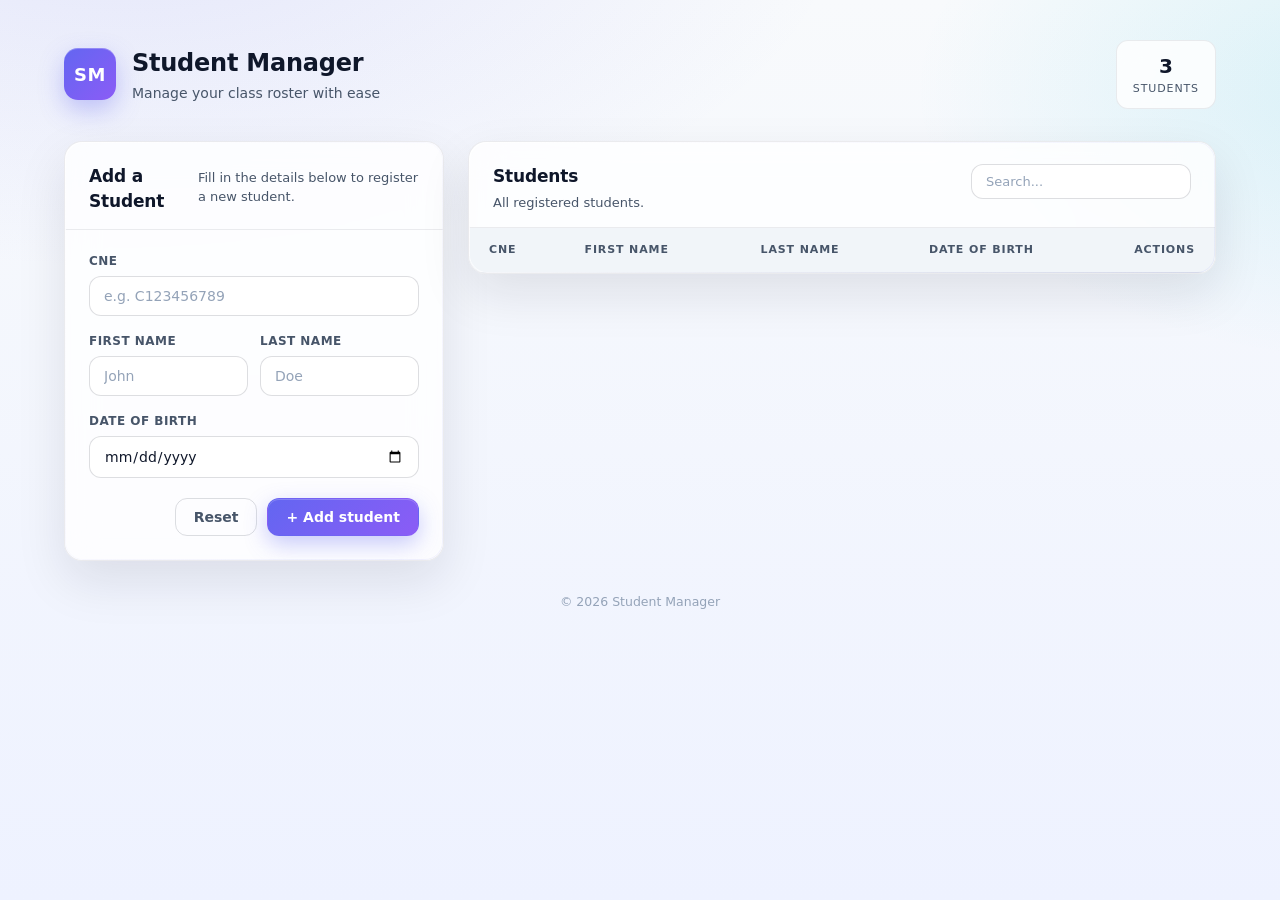
==== playground js/tp1/index.html @ 744d0408 "ok" ====
<!DOCTYPE html>
<html lang="en">
<head>
    <meta charset="UTF-8">
    <meta name="viewport" content="width=device-width, initial-scale=1.0">
    <title>Student Manager</title>
    <link rel="stylesheet" href="css/style.css">
    <script src="js/utils.js" defer></script>
</head>
<body>
    <div class="app">
        <header class="app-header">
            <div class="brand">
                <div class="logo">SM</div>
                <div>
                    <h1>Student Manager</h1>
                    <p class="subtitle">Manage your class roster with ease</p>
                </div>
            </div>
            <div class="stats">
                <div class="stat">
                    <span class="stat-value">3</span>
                    <span class="stat-label">Students</span>
                </div>
            </div>
        </header>

        <main class="grid">
            <!-- Add form -->
            <section class="card form-card">
                <div class="card-header">
                    <h2>Add a Student</h2>
                    <p>Fill in the details below to register a new student.</p>
                </div>

                <form class="student-form" autocomplete="off">
                    <div class="field">
                        <label for="cne">CNE</label>
                        <input type="text" id="cne" name="cne" placeholder="e.g. C123456789" required>
                    </div>

                    <div class="row">
                        <div class="field">
                            <label for="firstname">First name</label>
                            <input type="text" id="firstname" name="firstname" placeholder="John" required>
                        </div>
                        <div class="field">
                            <label for="lastname">Last name</label>
                            <input type="text" id="lastname" name="lastname" placeholder="Doe" required>
                        </div>
                    </div>

                    <div class="field">
                        <label for="dob">Date of birth</label>
                        <input type="date" id="dob" name="dob" required>
                    </div>

                    <div class="actions">
                        <button type="reset" class="btn btn-ghost">Reset</button>
                        <button type="submit" class="btn btn-primary">+ Add student</button>
                    </div>
                </form>
            </section>

            <!-- Students table -->
            <section class="card table-card">
                <div class="card-header">
                    <div>
                        <h2>Students</h2>
                        <p>All registered students.</p>
                    </div>
                    <div class="search">
                        <input type="search" placeholder="Search..." aria-label="Search students">
                    </div>
                </div>

                <div class="table-wrap">
                    <table class="students-table">
                        <thead>
                            <tr>
                                <th>CNE</th>
                                <th>First name</th>
                                <th>Last name</th>
                                <th>Date of birth</th>
                                <th class="th-actions">Actions</th>
                            </tr>
                        </thead>
                        <tbody id="tbody">
                            <!-- <tr>
                                <td><span class="badge">C123456789</span></td>
                                <td>Sophia</td>
                                <td>Bennett</td>
                                <td>2002-05-14</td>
                                <td class="td-actions">
                                    <button type="button" class="btn btn-danger btn-sm">Delete</button>
                                </td>
                            </tr> -->
                           
                        </tbody>
                    </table>
                </div>
            </section>
        </main>

        <footer class="app-footer">
            <span>&copy; 2026 Student Manager</span>
        </footer>
        
    </div>
</body>
</html>
---- playground js/tp1/css/style.css ----
/* ---------- Base & tokens ---------- */
:root {
    --bg-1: #f8fafc;
    --bg-2: #eef2ff;
    --bg-grad: radial-gradient(1200px 600px at 10% -10%, #6366f122 0%, transparent 60%),
               radial-gradient(900px 500px at 110% 10%, #06b6d422 0%, transparent 55%),
               linear-gradient(180deg, #f8fafc 0%, #eef2ff 100%);

    --surface: rgba(255, 255, 255, 0.80);
    --surface-strong: rgba(255, 255, 255, 0.95);
    --surface-input: #ffffff;
    --surface-muted: #f1f5f9;
    --border: rgba(15, 23, 42, 0.08);
    --border-strong: rgba(15, 23, 42, 0.14);

    --text: #0f172a;
    --text-dim: #475569;
    --text-muted: #94a3b8;

    --primary: #6366f1;
    --primary-2: #8b5cf6;
    --accent: #0891b2;
    --danger: #ef4444;
    --danger-2: #f97316;

    --radius-lg: 18px;
    --radius-md: 12px;
    --radius-sm: 8px;

    --shadow-lg: 0 20px 50px rgba(15, 23, 42, 0.10);
    --shadow-md: 0 8px 22px rgba(15, 23, 42, 0.08);

    --ring: 0 0 0 3px rgba(99, 102, 241, 0.25);
}

* {
    box-sizing: border-box;
}

html, body {
    margin: 0;
    padding: 0;
}

body {
    min-height: 100vh;
    font-family: "Inter", "Segoe UI", system-ui, -apple-system, "Helvetica Neue", Arial, sans-serif;
    color: var(--text);
    background: var(--bg-grad);
    background-attachment: fixed;
    -webkit-font-smoothing: antialiased;
    -moz-osx-font-smoothing: grayscale;
    line-height: 1.5;
}

/* ---------- Layout ---------- */
.app {
    max-width: 1200px;
    margin: 0 auto;
    padding: 40px 24px 60px;
}

.app-header {
    display: flex;
    align-items: center;
    justify-content: space-between;
    gap: 24px;
    margin-bottom: 32px;
}

.brand {
    display: flex;
    align-items: center;
    gap: 16px;
}

.logo {
    width: 52px;
    height: 52px;
    border-radius: 14px;
    background: linear-gradient(135deg, var(--primary), var(--primary-2));
    display: grid;
    place-items: center;
    font-weight: 800;
    font-size: 18px;
    letter-spacing: 0.5px;
    color: #fff;
    box-shadow: 0 10px 24px rgba(99, 102, 241, 0.35), inset 0 1px 0 rgba(255, 255, 255, 0.25);
}

.app-header h1 {
    margin: 0;
    font-size: 24px;
    font-weight: 700;
    letter-spacing: -0.01em;
}

.subtitle {
    margin: 2px 0 0;
    color: var(--text-dim);
    font-size: 14px;
}

.stats {
    display: flex;
    gap: 12px;
}

.stat {
    background: var(--surface);
    border: 1px solid var(--border);
    border-radius: var(--radius-md);
    padding: 10px 16px;
    text-align: center;
    backdrop-filter: blur(12px);
    -webkit-backdrop-filter: blur(12px);
}

.stat-value {
    display: block;
    font-size: 20px;
    font-weight: 700;
    color: var(--text);
}

.stat-label {
    display: block;
    font-size: 11px;
    text-transform: uppercase;
    letter-spacing: 0.08em;
    color: var(--text-dim);
}

.grid {
    display: grid;
    grid-template-columns: minmax(320px, 380px) 1fr;
    gap: 24px;
    align-items: start;
}

/* ---------- Card ---------- */
.card {
    background: var(--surface);
    border: 1px solid var(--border);
    border-radius: var(--radius-lg);
    box-shadow: var(--shadow-lg);
    backdrop-filter: blur(16px);
    -webkit-backdrop-filter: blur(16px);
    overflow: hidden;
    position: relative;
}

.card::before {
    content: "";
    position: absolute;
    inset: 0;
    border-radius: inherit;
    padding: 1px;
    background: linear-gradient(135deg, rgba(255,255,255,0.9), rgba(99, 102, 241, 0.08));
    -webkit-mask: linear-gradient(#000 0 0) content-box, linear-gradient(#000 0 0);
    -webkit-mask-composite: xor;
            mask-composite: exclude;
    pointer-events: none;
}

.card-header {
    padding: 22px 24px 14px;
    display: flex;
    align-items: flex-start;
    justify-content: space-between;
    gap: 16px;
    border-bottom: 1px solid var(--border);
}

.card-header h2 {
    margin: 0;
    font-size: 17px;
    font-weight: 700;
    letter-spacing: -0.01em;
}

.card-header p {
    margin: 4px 0 0;
    color: var(--text-dim);
    font-size: 13px;
}

/* ---------- Form ---------- */
.student-form {
    padding: 22px 24px 24px;
    display: flex;
    flex-direction: column;
    gap: 16px;
}

.field {
    display: flex;
    flex-direction: column;
    gap: 6px;
}

.field label {
    font-size: 12px;
    font-weight: 600;
    letter-spacing: 0.04em;
    text-transform: uppercase;
    color: var(--text-dim);
}

.row {
    display: grid;
    grid-template-columns: 1fr 1fr;
    gap: 12px;
}

.student-form input {
    width: 100%;
    padding: 11px 14px;
    background: var(--surface-input);
    border: 1px solid var(--border-strong);
    border-radius: var(--radius-md);
    color: var(--text);
    font-size: 14px;
    font-family: inherit;
    transition: border-color 0.15s ease, box-shadow 0.15s ease, background 0.15s ease;
}

.student-form input::placeholder {
    color: var(--text-muted);
}

.student-form input:hover {
    border-color: rgba(99, 102, 241, 0.45);
}

.student-form input:focus {
    outline: none;
    border-color: var(--primary);
    box-shadow: var(--ring);
    background: #ffffff;
}

.student-form input[type="date"] {
    color-scheme: light;
}

.actions {
    display: flex;
    justify-content: flex-end;
    gap: 10px;
    margin-top: 4px;
}

/* ---------- Buttons ---------- */
.btn {
    display: inline-flex;
    align-items: center;
    justify-content: center;
    gap: 6px;
    padding: 10px 18px;
    font-size: 14px;
    font-weight: 600;
    font-family: inherit;
    border: 1px solid transparent;
    border-radius: var(--radius-md);
    cursor: pointer;
    transition: transform 0.05s ease, box-shadow 0.15s ease, background 0.15s ease, border-color 0.15s ease, color 0.15s ease;
}

.btn:active {
    transform: translateY(1px);
}

.btn-primary {
    color: #fff;
    background: linear-gradient(135deg, var(--primary), var(--primary-2));
    box-shadow: 0 8px 22px rgba(99, 102, 241, 0.35), inset 0 1px 0 rgba(255,255,255,0.2);
}

.btn-primary:hover {
    box-shadow: 0 10px 28px rgba(99, 102, 241, 0.5), inset 0 1px 0 rgba(255,255,255,0.25);
}

.btn-ghost {
    color: var(--text-dim);
    background: transparent;
    border-color: var(--border-strong);
}

.btn-ghost:hover {
    color: var(--text);
    background: var(--surface-muted);
}

.btn-danger {
    color: #fff;
    background: linear-gradient(135deg, var(--danger), var(--danger-2));
    box-shadow: 0 6px 18px rgba(239, 68, 68, 0.30);
}

.btn-danger:hover {
    box-shadow: 0 8px 22px rgba(239, 68, 68, 0.45);
}

.btn-sm {
    padding: 6px 12px;
    font-size: 12.5px;
    border-radius: var(--radius-sm);
}

/* ---------- Search ---------- */
.search input {
    padding: 9px 14px;
    background: var(--surface-input);
    border: 1px solid var(--border-strong);
    border-radius: var(--radius-md);
    color: var(--text);
    font-size: 13px;
    font-family: inherit;
    min-width: 220px;
    transition: border-color 0.15s ease, box-shadow 0.15s ease;
}

.search input::placeholder {
    color: var(--text-muted);
}

.search input:focus {
    outline: none;
    border-color: var(--primary);
    box-shadow: var(--ring);
}

/* ---------- Table ---------- */
.table-wrap {
    overflow-x: auto;
}

.students-table {
    width: 100%;
    border-collapse: collapse;
    font-size: 14px;
}

.students-table thead th {
    text-align: left;
    font-size: 11px;
    font-weight: 700;
    letter-spacing: 0.08em;
    text-transform: uppercase;
    color: var(--text-dim);
    padding: 14px 20px;
    background: var(--surface-muted);
    border-bottom: 1px solid var(--border);
    white-space: nowrap;
}

.students-table tbody td {
    padding: 16px 20px;
    border-bottom: 1px solid var(--border);
    color: var(--text);
    vertical-align: middle;
}

.students-table tbody tr {
    transition: background 0.15s ease;
}

.students-table tbody tr:hover {
    background: rgba(99, 102, 241, 0.04);
}

.students-table tbody tr:last-child td {
    border-bottom: none;
}

.th-actions,
.td-actions {
    text-align: right;
    width: 1%;
    white-space: nowrap;
}

.badge {
    display: inline-block;
    padding: 4px 10px;
    font-size: 12px;
    font-weight: 600;
    letter-spacing: 0.02em;
    color: var(--accent);
    background: rgba(8, 145, 178, 0.08);
    border: 1px solid rgba(8, 145, 178, 0.20);
    border-radius: 999px;
    font-family: "JetBrains Mono", "SFMono-Regular", ui-monospace, Menlo, Consolas, monospace;
}

/* ---------- Footer ---------- */
.app-footer {
    margin-top: 32px;
    text-align: center;
    color: var(--text-muted);
    font-size: 12.5px;
}

/* ---------- Responsive ---------- */
@media (max-width: 900px) {
    .grid {
        grid-template-columns: 1fr;
    }

    .app-header {
        flex-direction: column;
        align-items: flex-start;
    }

    .card-header {
        flex-direction: column;
    }

    .search input {
        min-width: 0;
        width: 100%;
    }
}

@media (max-width: 520px) {
    .app {
        padding: 24px 16px 40px;
    }

    .row {
        grid-template-columns: 1fr;
    }

    .actions {
        flex-direction: column-reverse;
    }

    .actions .btn {
        width: 100%;
    }

    .students-table thead th,
    .students-table tbody td {
        padding: 12px 14px;
    }
}
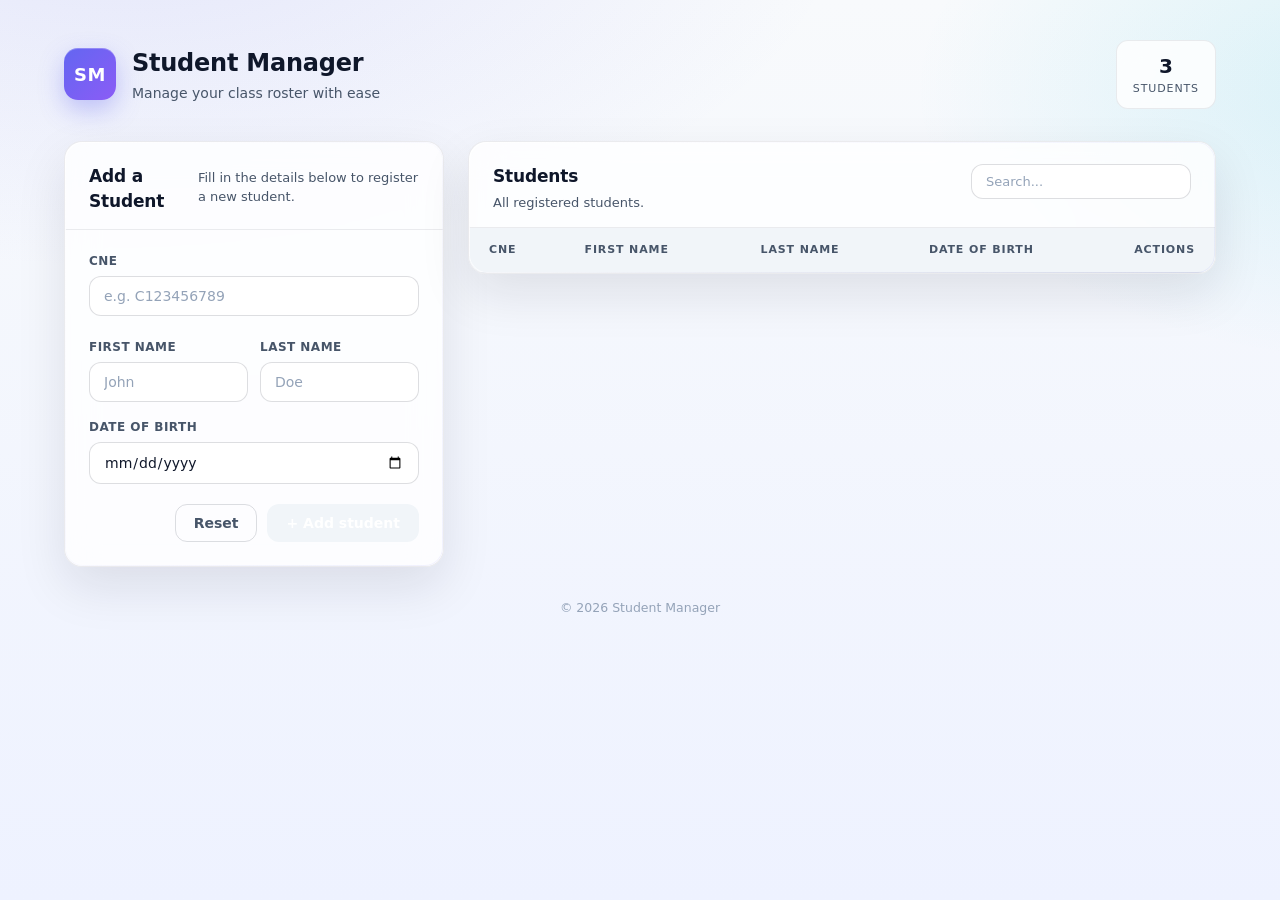
==== commit a43af4dd: "ok" ====
--- a/playground js/tp1/index.html
+++ b/playground js/tp1/index.html
@@ -6,6 +6,7 @@
     <title>Student Manager</title>
     <link rel="stylesheet" href="css/style.css">
     <script src="js/utils.js" defer></script>
+    <script src="js/main.js" defer></script>
 </head>
 <body>
     <div class="app">
@@ -33,10 +34,11 @@
                     <p>Fill in the details below to register a new student.</p>
                 </div>
 
-                <form class="student-form" autocomplete="off">
+                <div class="student-form" autocomplete="off">
                     <div class="field">
                         <label for="cne">CNE</label>
                         <input type="text" id="cne" name="cne" placeholder="e.g. C123456789" required>
+                        <span style="color:red" id="message-cne"></span>
                     </div>
 
                     <div class="row">
@@ -56,10 +58,10 @@
                     </div>
 
                     <div class="actions">
-                        <button type="reset" class="btn btn-ghost">Reset</button>
-                        <button type="submit" class="btn btn-primary">+ Add student</button>
+                        <button id="reset-btn" class="btn btn-ghost">Reset</button>
+                        <button id="add-btn" class="btn btn-primary">+ Add student</button>
                     </div>
-                </form>
+                </div>
             </section>
 
             <!-- Students table -->
--- a/playground js/tp1/css/style.css
+++ b/playground js/tp1/css/style.css
@@ -1,447 +1,491 @@
 /* ---------- Base & tokens ---------- */
 :root {
-    --bg-1: #f8fafc;
-    --bg-2: #eef2ff;
-    --bg-grad: radial-gradient(1200px 600px at 10% -10%, #6366f122 0%, transparent 60%),
-               radial-gradient(900px 500px at 110% 10%, #06b6d422 0%, transparent 55%),
-               linear-gradient(180deg, #f8fafc 0%, #eef2ff 100%);
-
-    --surface: rgba(255, 255, 255, 0.80);
-    --surface-strong: rgba(255, 255, 255, 0.95);
-    --surface-input: #ffffff;
-    --surface-muted: #f1f5f9;
-    --border: rgba(15, 23, 42, 0.08);
-    --border-strong: rgba(15, 23, 42, 0.14);
-
-    --text: #0f172a;
-    --text-dim: #475569;
-    --text-muted: #94a3b8;
-
-    --primary: #6366f1;
-    --primary-2: #8b5cf6;
-    --accent: #0891b2;
-    --danger: #ef4444;
-    --danger-2: #f97316;
-
-    --radius-lg: 18px;
-    --radius-md: 12px;
-    --radius-sm: 8px;
-
-    --shadow-lg: 0 20px 50px rgba(15, 23, 42, 0.10);
-    --shadow-md: 0 8px 22px rgba(15, 23, 42, 0.08);
-
-    --ring: 0 0 0 3px rgba(99, 102, 241, 0.25);
+  --bg-1: #f8fafc;
+  --bg-2: #eef2ff;
+  --bg-grad:
+    radial-gradient(1200px 600px at 10% -10%, #6366f122 0%, transparent 60%),
+    radial-gradient(900px 500px at 110% 10%, #06b6d422 0%, transparent 55%),
+    linear-gradient(180deg, #f8fafc 0%, #eef2ff 100%);
+
+  --surface: rgba(255, 255, 255, 0.8);
+  --surface-strong: rgba(255, 255, 255, 0.95);
+  --surface-input: #ffffff;
+  --surface-muted: #f1f5f9;
+  --border: rgba(15, 23, 42, 0.08);
+  --border-strong: rgba(15, 23, 42, 0.14);
+
+  --text: #0f172a;
+  --text-dim: #475569;
+  --text-muted: #94a3b8;
+
+  --primary: #6366f1;
+  --primary-2: #8b5cf6;
+  --accent: #0891b2;
+  --danger: #ef4444;
+  --danger-2: #f97316;
+
+  --radius-lg: 18px;
+  --radius-md: 12px;
+  --radius-sm: 8px;
+
+  --shadow-lg: 0 20px 50px rgba(15, 23, 42, 0.1);
+  --shadow-md: 0 8px 22px rgba(15, 23, 42, 0.08);
+
+  --ring: 0 0 0 3px rgba(99, 102, 241, 0.25);
 }
 
 * {
-    box-sizing: border-box;
-}
-
-html, body {
-    margin: 0;
-    padding: 0;
-}
-
+  box-sizing: border-box;
+}
+
+html,
 body {
-    min-height: 100vh;
-    font-family: "Inter", "Segoe UI", system-ui, -apple-system, "Helvetica Neue", Arial, sans-serif;
-    color: var(--text);
-    background: var(--bg-grad);
-    background-attachment: fixed;
-    -webkit-font-smoothing: antialiased;
-    -moz-osx-font-smoothing: grayscale;
-    line-height: 1.5;
+  margin: 0;
+  padding: 0;
+}
+
+body {
+  min-height: 100vh;
+  font-family:
+    "Inter",
+    "Segoe UI",
+    system-ui,
+    -apple-system,
+    "Helvetica Neue",
+    Arial,
+    sans-serif;
+  color: var(--text);
+  background: var(--bg-grad);
+  background-attachment: fixed;
+  -webkit-font-smoothing: antialiased;
+  -moz-osx-font-smoothing: grayscale;
+  line-height: 1.5;
 }
 
 /* ---------- Layout ---------- */
 .app {
-    max-width: 1200px;
-    margin: 0 auto;
-    padding: 40px 24px 60px;
+  max-width: 1200px;
+  margin: 0 auto;
+  padding: 40px 24px 60px;
 }
 
 .app-header {
-    display: flex;
-    align-items: center;
-    justify-content: space-between;
-    gap: 24px;
-    margin-bottom: 32px;
+  display: flex;
+  align-items: center;
+  justify-content: space-between;
+  gap: 24px;
+  margin-bottom: 32px;
 }
 
 .brand {
-    display: flex;
-    align-items: center;
-    gap: 16px;
+  display: flex;
+  align-items: center;
+  gap: 16px;
 }
 
 .logo {
-    width: 52px;
-    height: 52px;
-    border-radius: 14px;
-    background: linear-gradient(135deg, var(--primary), var(--primary-2));
-    display: grid;
-    place-items: center;
-    font-weight: 800;
-    font-size: 18px;
-    letter-spacing: 0.5px;
-    color: #fff;
-    box-shadow: 0 10px 24px rgba(99, 102, 241, 0.35), inset 0 1px 0 rgba(255, 255, 255, 0.25);
+  width: 52px;
+  height: 52px;
+  border-radius: 14px;
+  background: linear-gradient(135deg, var(--primary), var(--primary-2));
+  display: grid;
+  place-items: center;
+  font-weight: 800;
+  font-size: 18px;
+  letter-spacing: 0.5px;
+  color: #fff;
+  box-shadow:
+    0 10px 24px rgba(99, 102, 241, 0.35),
+    inset 0 1px 0 rgba(255, 255, 255, 0.25);
 }
 
 .app-header h1 {
-    margin: 0;
-    font-size: 24px;
-    font-weight: 700;
-    letter-spacing: -0.01em;
+  margin: 0;
+  font-size: 24px;
+  font-weight: 700;
+  letter-spacing: -0.01em;
 }
 
 .subtitle {
-    margin: 2px 0 0;
-    color: var(--text-dim);
-    font-size: 14px;
+  margin: 2px 0 0;
+  color: var(--text-dim);
+  font-size: 14px;
 }
 
 .stats {
-    display: flex;
-    gap: 12px;
+  display: flex;
+  gap: 12px;
 }
 
 .stat {
-    background: var(--surface);
-    border: 1px solid var(--border);
-    border-radius: var(--radius-md);
-    padding: 10px 16px;
-    text-align: center;
-    backdrop-filter: blur(12px);
-    -webkit-backdrop-filter: blur(12px);
+  background: var(--surface);
+  border: 1px solid var(--border);
+  border-radius: var(--radius-md);
+  padding: 10px 16px;
+  text-align: center;
+  backdrop-filter: blur(12px);
+  -webkit-backdrop-filter: blur(12px);
 }
 
 .stat-value {
-    display: block;
-    font-size: 20px;
-    font-weight: 700;
-    color: var(--text);
+  display: block;
+  font-size: 20px;
+  font-weight: 700;
+  color: var(--text);
 }
 
 .stat-label {
-    display: block;
-    font-size: 11px;
-    text-transform: uppercase;
-    letter-spacing: 0.08em;
-    color: var(--text-dim);
+  display: block;
+  font-size: 11px;
+  text-transform: uppercase;
+  letter-spacing: 0.08em;
+  color: var(--text-dim);
 }
 
 .grid {
-    display: grid;
-    grid-template-columns: minmax(320px, 380px) 1fr;
-    gap: 24px;
-    align-items: start;
+  display: grid;
+  grid-template-columns: minmax(320px, 380px) 1fr;
+  gap: 24px;
+  align-items: start;
 }
 
 /* ---------- Card ---------- */
 .card {
-    background: var(--surface);
-    border: 1px solid var(--border);
-    border-radius: var(--radius-lg);
-    box-shadow: var(--shadow-lg);
-    backdrop-filter: blur(16px);
-    -webkit-backdrop-filter: blur(16px);
-    overflow: hidden;
-    position: relative;
+  background: var(--surface);
+  border: 1px solid var(--border);
+  border-radius: var(--radius-lg);
+  box-shadow: var(--shadow-lg);
+  backdrop-filter: blur(16px);
+  -webkit-backdrop-filter: blur(16px);
+  overflow: hidden;
+  position: relative;
 }
 
 .card::before {
-    content: "";
-    position: absolute;
-    inset: 0;
-    border-radius: inherit;
-    padding: 1px;
-    background: linear-gradient(135deg, rgba(255,255,255,0.9), rgba(99, 102, 241, 0.08));
-    -webkit-mask: linear-gradient(#000 0 0) content-box, linear-gradient(#000 0 0);
-    -webkit-mask-composite: xor;
-            mask-composite: exclude;
-    pointer-events: none;
+  content: "";
+  position: absolute;
+  inset: 0;
+  border-radius: inherit;
+  padding: 1px;
+  background: linear-gradient(
+    135deg,
+    rgba(255, 255, 255, 0.9),
+    rgba(99, 102, 241, 0.08)
+  );
+  -webkit-mask:
+    linear-gradient(#000 0 0) content-box,
+    linear-gradient(#000 0 0);
+  -webkit-mask-composite: xor;
+  mask-composite: exclude;
+  pointer-events: none;
 }
 
 .card-header {
-    padding: 22px 24px 14px;
-    display: flex;
-    align-items: flex-start;
-    justify-content: space-between;
-    gap: 16px;
-    border-bottom: 1px solid var(--border);
+  padding: 22px 24px 14px;
+  display: flex;
+  align-items: flex-start;
+  justify-content: space-between;
+  gap: 16px;
+  border-bottom: 1px solid var(--border);
 }
 
 .card-header h2 {
-    margin: 0;
-    font-size: 17px;
-    font-weight: 700;
-    letter-spacing: -0.01em;
+  margin: 0;
+  font-size: 17px;
+  font-weight: 700;
+  letter-spacing: -0.01em;
 }
 
 .card-header p {
-    margin: 4px 0 0;
-    color: var(--text-dim);
-    font-size: 13px;
+  margin: 4px 0 0;
+  color: var(--text-dim);
+  font-size: 13px;
 }
 
 /* ---------- Form ---------- */
 .student-form {
-    padding: 22px 24px 24px;
-    display: flex;
-    flex-direction: column;
-    gap: 16px;
+  padding: 22px 24px 24px;
+  display: flex;
+  flex-direction: column;
+  gap: 16px;
 }
 
 .field {
-    display: flex;
-    flex-direction: column;
-    gap: 6px;
+  display: flex;
+  flex-direction: column;
+  gap: 6px;
 }
 
 .field label {
-    font-size: 12px;
-    font-weight: 600;
-    letter-spacing: 0.04em;
-    text-transform: uppercase;
-    color: var(--text-dim);
+  font-size: 12px;
+  font-weight: 600;
+  letter-spacing: 0.04em;
+  text-transform: uppercase;
+  color: var(--text-dim);
 }
 
 .row {
-    display: grid;
-    grid-template-columns: 1fr 1fr;
-    gap: 12px;
+  display: grid;
+  grid-template-columns: 1fr 1fr;
+  gap: 12px;
 }
 
 .student-form input {
-    width: 100%;
-    padding: 11px 14px;
-    background: var(--surface-input);
-    border: 1px solid var(--border-strong);
-    border-radius: var(--radius-md);
-    color: var(--text);
-    font-size: 14px;
-    font-family: inherit;
-    transition: border-color 0.15s ease, box-shadow 0.15s ease, background 0.15s ease;
+  width: 100%;
+  padding: 11px 14px;
+  background: var(--surface-input);
+  border: 1px solid var(--border-strong);
+  border-radius: var(--radius-md);
+  color: var(--text);
+  font-size: 14px;
+  font-family: inherit;
+  transition:
+    border-color 0.15s ease,
+    box-shadow 0.15s ease,
+    background 0.15s ease;
 }
 
 .student-form input::placeholder {
-    color: var(--text-muted);
+  color: var(--text-muted);
 }
 
 .student-form input:hover {
-    border-color: rgba(99, 102, 241, 0.45);
+  border-color: rgba(99, 102, 241, 0.45);
 }
 
 .student-form input:focus {
-    outline: none;
-    border-color: var(--primary);
-    box-shadow: var(--ring);
-    background: #ffffff;
+  outline: none;
+  border-color: var(--primary);
+  box-shadow: var(--ring);
+  background: #ffffff;
 }
 
 .student-form input[type="date"] {
-    color-scheme: light;
+  color-scheme: light;
 }
 
 .actions {
-    display: flex;
-    justify-content: flex-end;
-    gap: 10px;
-    margin-top: 4px;
+  display: flex;
+  justify-content: flex-end;
+  gap: 10px;
+  margin-top: 4px;
 }
 
 /* ---------- Buttons ---------- */
 .btn {
-    display: inline-flex;
-    align-items: center;
-    justify-content: center;
-    gap: 6px;
-    padding: 10px 18px;
-    font-size: 14px;
-    font-weight: 600;
-    font-family: inherit;
-    border: 1px solid transparent;
-    border-radius: var(--radius-md);
-    cursor: pointer;
-    transition: transform 0.05s ease, box-shadow 0.15s ease, background 0.15s ease, border-color 0.15s ease, color 0.15s ease;
+  display: inline-flex;
+  align-items: center;
+  justify-content: center;
+  gap: 6px;
+  padding: 10px 18px;
+  font-size: 14px;
+  font-weight: 600;
+  font-family: inherit;
+  border: 1px solid transparent;
+  border-radius: var(--radius-md);
+  cursor: pointer;
+  transition:
+    transform 0.05s ease,
+    box-shadow 0.15s ease,
+    background 0.15s ease,
+    border-color 0.15s ease,
+    color 0.15s ease;
 }
 
 .btn:active {
-    transform: translateY(1px);
+  transform: translateY(1px);
 }
 
 .btn-primary {
-    color: #fff;
-    background: linear-gradient(135deg, var(--primary), var(--primary-2));
-    box-shadow: 0 8px 22px rgba(99, 102, 241, 0.35), inset 0 1px 0 rgba(255,255,255,0.2);
+  color: #fff;
+  background: linear-gradient(135deg, var(--primary), var(--primary-2));
+  box-shadow:
+    0 8px 22px rgba(99, 102, 241, 0.35),
+    inset 0 1px 0 rgba(255, 255, 255, 0.2);
 }
 
 .btn-primary:hover {
-    box-shadow: 0 10px 28px rgba(99, 102, 241, 0.5), inset 0 1px 0 rgba(255,255,255,0.25);
+  box-shadow:
+    0 10px 28px rgba(99, 102, 241, 0.5),
+    inset 0 1px 0 rgba(255, 255, 255, 0.25);
 }
 
 .btn-ghost {
-    color: var(--text-dim);
-    background: transparent;
-    border-color: var(--border-strong);
+  color: var(--text-dim);
+  background: transparent;
+  border-color: var(--border-strong);
 }
 
 .btn-ghost:hover {
-    color: var(--text);
-    background: var(--surface-muted);
+  color: var(--text);
+  background: var(--surface-muted);
 }
 
 .btn-danger {
-    color: #fff;
-    background: linear-gradient(135deg, var(--danger), var(--danger-2));
-    box-shadow: 0 6px 18px rgba(239, 68, 68, 0.30);
+  color: #fff;
+  background: linear-gradient(135deg, var(--danger), var(--danger-2));
+  box-shadow: 0 6px 18px rgba(239, 68, 68, 0.3);
 }
 
 .btn-danger:hover {
-    box-shadow: 0 8px 22px rgba(239, 68, 68, 0.45);
+  box-shadow: 0 8px 22px rgba(239, 68, 68, 0.45);
 }
 
 .btn-sm {
-    padding: 6px 12px;
-    font-size: 12.5px;
-    border-radius: var(--radius-sm);
+  padding: 6px 12px;
+  font-size: 12.5px;
+  border-radius: var(--radius-sm);
 }
 
 /* ---------- Search ---------- */
 .search input {
-    padding: 9px 14px;
-    background: var(--surface-input);
-    border: 1px solid var(--border-strong);
-    border-radius: var(--radius-md);
-    color: var(--text);
-    font-size: 13px;
-    font-family: inherit;
-    min-width: 220px;
-    transition: border-color 0.15s ease, box-shadow 0.15s ease;
+  padding: 9px 14px;
+  background: var(--surface-input);
+  border: 1px solid var(--border-strong);
+  border-radius: var(--radius-md);
+  color: var(--text);
+  font-size: 13px;
+  font-family: inherit;
+  min-width: 220px;
+  transition:
+    border-color 0.15s ease,
+    box-shadow 0.15s ease;
 }
 
 .search input::placeholder {
-    color: var(--text-muted);
+  color: var(--text-muted);
 }
 
 .search input:focus {
-    outline: none;
-    border-color: var(--primary);
-    box-shadow: var(--ring);
+  outline: none;
+  border-color: var(--primary);
+  box-shadow: var(--ring);
 }
 
 /* ---------- Table ---------- */
 .table-wrap {
-    overflow-x: auto;
+  overflow-x: auto;
 }
 
 .students-table {
-    width: 100%;
-    border-collapse: collapse;
-    font-size: 14px;
+  width: 100%;
+  border-collapse: collapse;
+  font-size: 14px;
 }
 
 .students-table thead th {
-    text-align: left;
-    font-size: 11px;
-    font-weight: 700;
-    letter-spacing: 0.08em;
-    text-transform: uppercase;
-    color: var(--text-dim);
-    padding: 14px 20px;
-    background: var(--surface-muted);
-    border-bottom: 1px solid var(--border);
-    white-space: nowrap;
+  text-align: left;
+  font-size: 11px;
+  font-weight: 700;
+  letter-spacing: 0.08em;
+  text-transform: uppercase;
+  color: var(--text-dim);
+  padding: 14px 20px;
+  background: var(--surface-muted);
+  border-bottom: 1px solid var(--border);
+  white-space: nowrap;
 }
 
 .students-table tbody td {
-    padding: 16px 20px;
-    border-bottom: 1px solid var(--border);
-    color: var(--text);
-    vertical-align: middle;
+  padding: 16px 20px;
+  border-bottom: 1px solid var(--border);
+  color: var(--text);
+  vertical-align: middle;
 }
 
 .students-table tbody tr {
-    transition: background 0.15s ease;
+  transition: background 0.15s ease;
 }
 
 .students-table tbody tr:hover {
-    background: rgba(99, 102, 241, 0.04);
+  background: rgba(99, 102, 241, 0.04);
 }
 
 .students-table tbody tr:last-child td {
-    border-bottom: none;
+  border-bottom: none;
 }
 
 .th-actions,
 .td-actions {
-    text-align: right;
-    width: 1%;
-    white-space: nowrap;
+  text-align: right;
+  width: 1%;
+  white-space: nowrap;
 }
 
 .badge {
-    display: inline-block;
-    padding: 4px 10px;
-    font-size: 12px;
-    font-weight: 600;
-    letter-spacing: 0.02em;
-    color: var(--accent);
-    background: rgba(8, 145, 178, 0.08);
-    border: 1px solid rgba(8, 145, 178, 0.20);
-    border-radius: 999px;
-    font-family: "JetBrains Mono", "SFMono-Regular", ui-monospace, Menlo, Consolas, monospace;
+  display: inline-block;
+  padding: 4px 10px;
+  font-size: 12px;
+  font-weight: 600;
+  letter-spacing: 0.02em;
+  color: var(--accent);
+  background: rgba(8, 145, 178, 0.08);
+  border: 1px solid rgba(8, 145, 178, 0.2);
+  border-radius: 999px;
+  font-family:
+    "JetBrains Mono", "SFMono-Regular", ui-monospace, Menlo, Consolas, monospace;
 }
 
 /* ---------- Footer ---------- */
 .app-footer {
-    margin-top: 32px;
-    text-align: center;
-    color: var(--text-muted);
-    font-size: 12.5px;
+  margin-top: 32px;
+  text-align: center;
+  color: var(--text-muted);
+  font-size: 12.5px;
 }
 
 /* ---------- Responsive ---------- */
 @media (max-width: 900px) {
-    .grid {
-        grid-template-columns: 1fr;
-    }
-
-    .app-header {
-        flex-direction: column;
-        align-items: flex-start;
-    }
-
-    .card-header {
-        flex-direction: column;
-    }
-
-    .search input {
-        min-width: 0;
-        width: 100%;
-    }
+  .grid {
+    grid-template-columns: 1fr;
+  }
+
+  .app-header {
+    flex-direction: column;
+    align-items: flex-start;
+  }
+
+  .card-header {
+    flex-direction: column;
+  }
+
+  .search input {
+    min-width: 0;
+    width: 100%;
+  }
 }
 
 @media (max-width: 520px) {
-    .app {
-        padding: 24px 16px 40px;
-    }
-
-    .row {
-        grid-template-columns: 1fr;
-    }
-
-    .actions {
-        flex-direction: column-reverse;
-    }
-
-    .actions .btn {
-        width: 100%;
-    }
-
-    .students-table thead th,
-    .students-table tbody td {
-        padding: 12px 14px;
-    }
-}
+  .app {
+    padding: 24px 16px 40px;
+  }
+
+  .row {
+    grid-template-columns: 1fr;
+  }
+
+  .actions {
+    flex-direction: column-reverse;
+  }
+
+  .actions .btn {
+    width: 100%;
+  }
+
+  .students-table thead th,
+  .students-table tbody td {
+    padding: 12px 14px;
+  }
+}
+
+#add-btn:disabled {
+  cursor: not-allowed;
+  background: var(--surface-muted);
+  box-shadow: none;
+}
+.error {
+  border: 2px solid red!important;
+}
+.valid {
+  border: 2px solid green!important;
+}
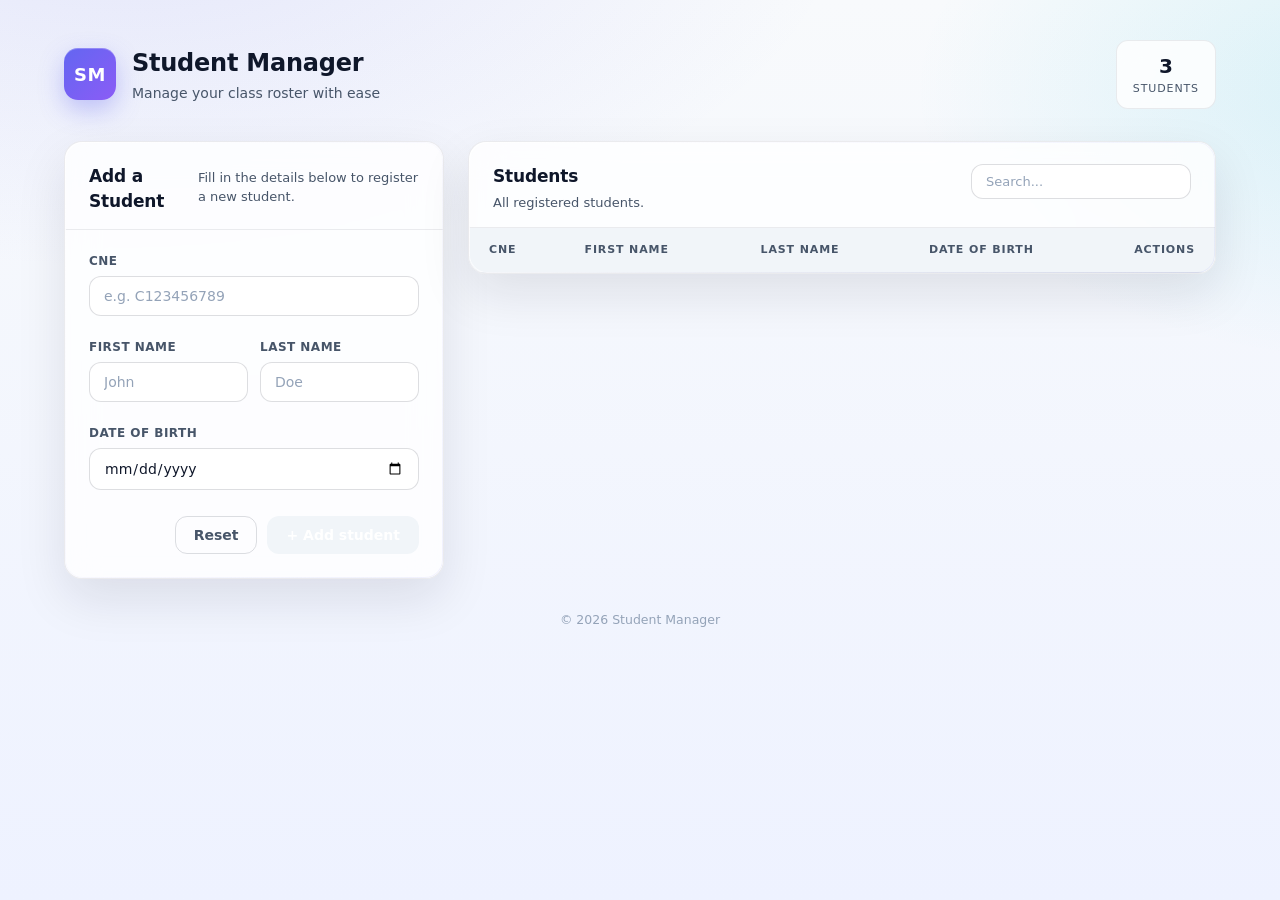
==== commit e53328ed: "ok" ====
--- a/playground js/tp1/index.html
+++ b/playground js/tp1/index.html
@@ -45,16 +45,19 @@
                         <div class="field">
                             <label for="firstname">First name</label>
                             <input type="text" id="firstname" name="firstname" placeholder="John" required>
+                             <span style="color:red" id="message-firstname"></span>
                         </div>
                         <div class="field">
                             <label for="lastname">Last name</label>
                             <input type="text" id="lastname" name="lastname" placeholder="Doe" required>
+                             <span style="color:red" id="message-lastname""></span>
                         </div>
                     </div>
 
                     <div class="field">
                         <label for="dob">Date of birth</label>
                         <input type="date" id="dob" name="dob" required>
+                        <span style="color:red" id="message-dob""></span>
                     </div>
 
                     <div class="actions">
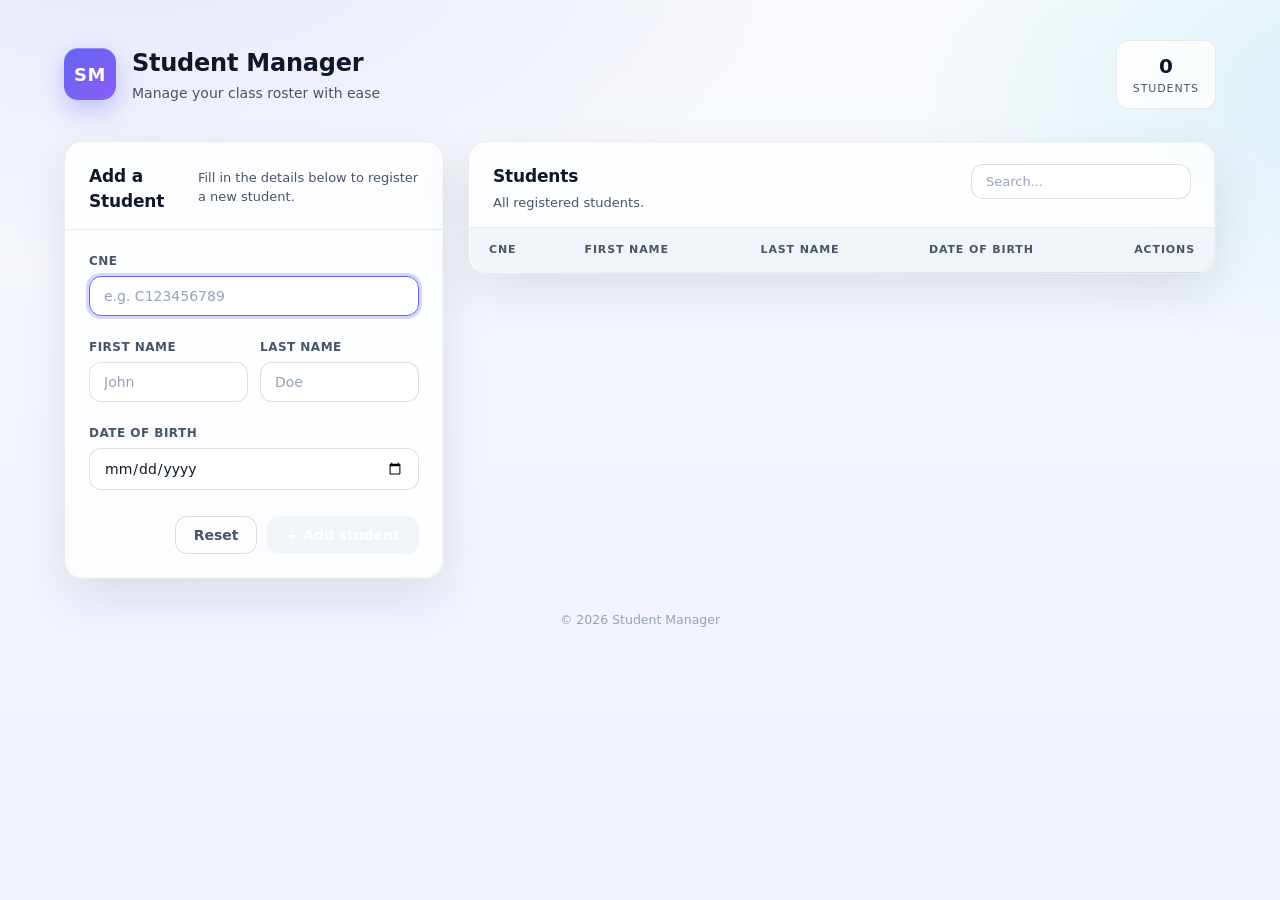
==== commit a43c8de2: "ok" ====
--- a/playground js/tp1/index.html
+++ b/playground js/tp1/index.html
@@ -75,7 +75,7 @@
                         <p>All registered students.</p>
                     </div>
                     <div class="search">
-                        <input type="search" placeholder="Search..." aria-label="Search students">
+                        <input id="search-input" type="search" placeholder="Search..." aria-label="Search students">
                     </div>
                 </div>
 
--- a/playground js/tp1/css/style.css
+++ b/playground js/tp1/css/style.css
@@ -489,3 +489,6 @@
 .valid {
   border: 2px solid green!important;
 }
+.hide-tr{
+  display: none;
+}
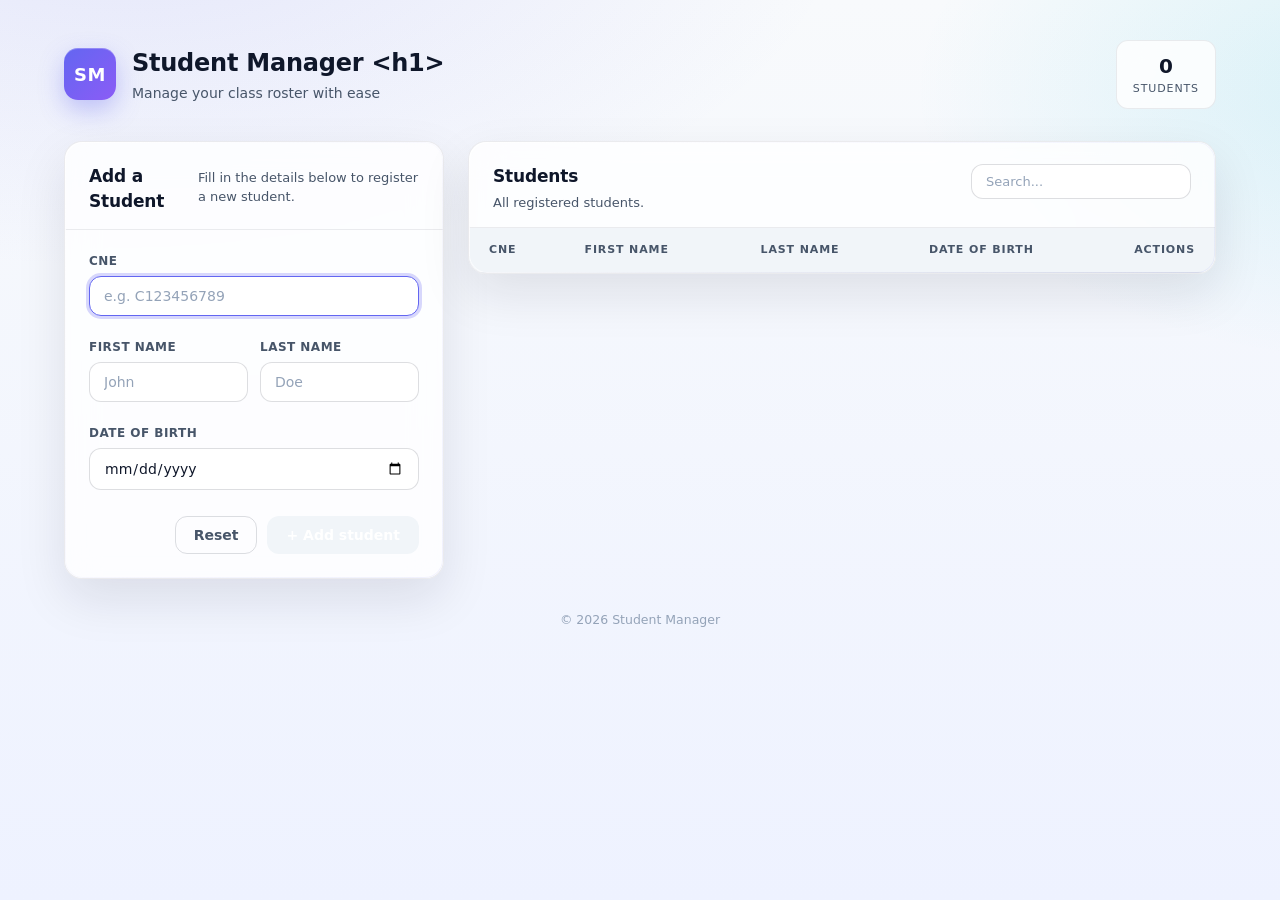
==== commit cf0b68eb: "ok" ====
--- a/playground js/tp1/index.html
+++ b/playground js/tp1/index.html
@@ -12,9 +12,9 @@
     <div class="app">
         <header class="app-header">
             <div class="brand">
-                <div class="logo">SM</div>
+                <div onclick="alert('ok')" class="logo">SM</div>
                 <div>
-                    <h1>Student Manager</h1>
+                    <h1>Student Manager &lt;h1&gt;</h1>
                     <p class="subtitle">Manage your class roster with ease</p>
                 </div>
             </div>
